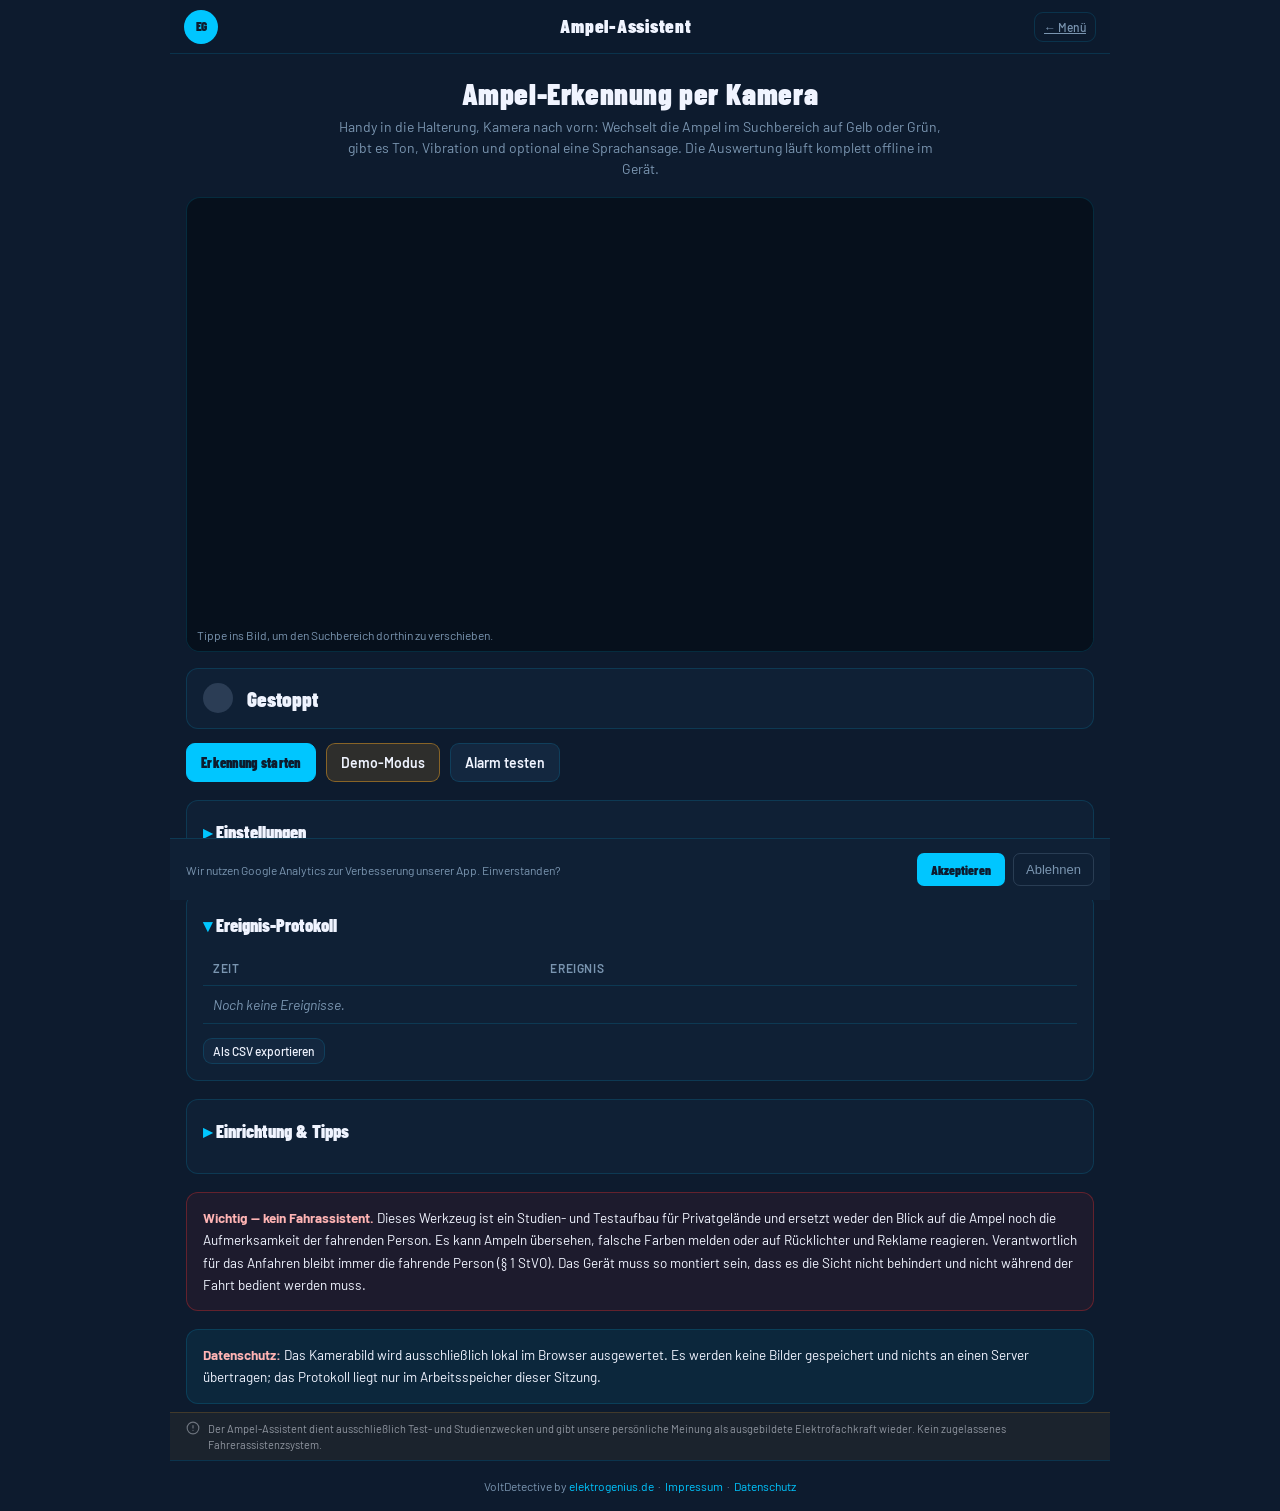
==== ampel.html @ 51a92b8b "Ampel-Assistent: Kamerabasierte Ampelerkennung mit Ton- und Vibrationsalarm Neuer Modus ampel.html: " ====
<!DOCTYPE html>
<html lang="de">
<head>
<meta charset="UTF-8">
<meta name="viewport" content="width=device-width, initial-scale=1.0, viewport-fit=cover">
<meta name="theme-color" content="#0d1b2e">
<meta name="apple-mobile-web-app-capable" content="yes">
<meta name="apple-mobile-web-app-status-bar-style" content="black-translucent">
<title>Ampel-Assistent – VoltDetective</title>
<meta property="og:title" content="Ampel-Assistent – VoltDetective"/>
<meta property="og:description" content="Kamerabasierter Ampel-Assistent: erkennt den Wechsel auf Gelb/Grün und meldet ihn per Ton und Vibration. Studien- und Testwerkzeug von ElektroGenius."/>
<meta property="og:url" content="https://spiel.elektrogenius.de/ampel.html"/>
<meta property="og:type" content="website"/>
<meta property="og:site_name" content="VoltDetective"/>
<meta property="og:locale" content="de_DE"/>
<meta property="og:image" content="https://spiel.elektrogenius.de/icon-512.png"/>
<meta property="og:image:alt" content="VoltDetective – ElektroGenius"/>
<meta name="twitter:card" content="summary"/>
<meta name="twitter:title" content="Ampel-Assistent – VoltDetective"/>
<meta name="twitter:description" content="Kamerabasierter Ampel-Assistent: erkennt den Wechsel auf Gelb/Grün und meldet ihn per Ton und Vibration."/>
<meta name="twitter:image" content="https://spiel.elektrogenius.de/icon-512.png"/>
<meta name="description" content="Kamerabasierter Ampel-Assistent: erkennt den Wechsel auf Gelb/Grün und meldet ihn per Ton und Vibration. Studien- und Testwerkzeug von ElektroGenius.">
<link rel="canonical" href="https://spiel.elektrogenius.de/ampel.html">
<link rel="icon" type="image/png" sizes="32x32" href="favicon-32x32.png">
<link rel="icon" type="image/png" sizes="16x16" href="favicon-16x16.png">
<link rel="apple-touch-icon" href="apple-touch-icon.png">
<link rel="manifest" href="manifest.json">
<link rel="preconnect" href="https://fonts.googleapis.com">
<link rel="preconnect" href="https://fonts.gstatic.com" crossorigin>
<link rel="stylesheet" href="https://fonts.googleapis.com/css2?family=Barlow+Condensed:wght@700;900&family=Barlow:wght@400;500;600&display=swap">
<link rel="stylesheet" href="style.css?v=4">
<style>
  .cam-wrap { position: relative; margin-top: 18px; border: 1px solid var(--border); border-radius: 14px;
              overflow: hidden; background: #06101c; min-height: 180px; }
  .cam-wrap video, .cam-wrap #demo-view { display: block; width: 100%; height: auto; }
  .cam-wrap #overlay { position: absolute; inset: 0; width: 100%; height: 100%; touch-action: manipulation; }
  #flash { position: absolute; inset: 0; opacity: 0; pointer-events: none; transition: opacity .18s; }
  .cam-hint { position: absolute; left: 0; right: 0; bottom: 0; padding: 7px 10px; font-size: 12px;
              color: var(--muted); background: rgba(6,16,28,.75); pointer-events: none; }

  .state-row { display: flex; align-items: center; gap: 14px; flex-wrap: wrap; margin-top: 16px; padding: 14px 16px;
               background: var(--card-bg); border: 1px solid var(--border); border-radius: 12px; }
  #state-dot { width: 30px; height: 30px; border-radius: 50%; background: #2b3d55; flex-shrink: 0; transition: background .15s, box-shadow .15s; }
  #state-text { font-family: 'Barlow Condensed', sans-serif; font-weight: 900; font-size: 21px; white-space: nowrap; }
  #metrics { margin-left: auto; font-size: 12px; color: var(--muted); font-variant-numeric: tabular-nums; text-align: right; }

  .ctrl-row { display: flex; gap: 10px; flex-wrap: wrap; margin-top: 14px; }
  .ctrl-row .btn:disabled { opacity: .4; cursor: default; }
  #err { margin-top: 12px; padding: 11px 14px; border-radius: 10px; font-size: 14px;
         background: rgba(230,48,48,.12); border: 1px solid rgba(230,48,48,.4); color: #ffb4b4; }
  #demo-note { margin-top: 12px; padding: 11px 14px; border-radius: 10px; font-size: 14px;
               background: rgba(245,166,35,.10); border: 1px solid rgba(245,166,35,.35); }

  .panel { margin-top: 18px; background: var(--card-bg); border: 1px solid var(--border); border-radius: 12px; padding: 6px 16px 16px; }
  .panel > summary { cursor: pointer; padding: 12px 0; font-family: 'Barlow Condensed', sans-serif;
                     font-weight: 900; font-size: 18px; list-style: none; }
  .panel > summary::-webkit-details-marker { display: none; }
  .panel > summary::before { content: '▸ '; color: var(--cyan); }
  .panel[open] > summary::before { content: '▾ '; }
  .set { display: grid; grid-template-columns: 1fr auto; gap: 4px 12px; align-items: center;
         padding: 9px 0; border-bottom: 1px solid var(--border); }
  .set:last-child { border-bottom: none; }
  .set label { font-size: 14px; }
  .set .sub { grid-column: 1 / -1; font-size: 12px; color: var(--muted); margin-top: -2px; }
  .set input[type=range] { width: 160px; accent-color: var(--cyan); }
  .set input[type=checkbox] { width: 20px; height: 20px; accent-color: var(--cyan); }
  .set .val { font-size: 12px; color: var(--cyan); min-width: 96px; text-align: right; font-variant-numeric: tabular-nums; }
  .set select { background: var(--card-bg2); border: 1px solid var(--border); color: var(--text);
                border-radius: 8px; padding: 7px 10px; max-width: 190px; }

  .log-table { width: 100%; border-collapse: collapse; font-size: 14px; }
  .log-table th, .log-table td { text-align: left; padding: 8px 10px; border-bottom: 1px solid var(--border); }
  .log-table th { color: var(--muted); font-size: 12px; text-transform: uppercase; letter-spacing: .05em; font-weight: 600; }
  .board-empty { color: var(--muted); font-style: italic; }
  .safety { margin-top: 18px; padding: 14px 16px; border-radius: 12px; font-size: 13.5px; line-height: 1.65;
            background: rgba(230,48,48,.08); border: 1px solid rgba(230,48,48,.35); }
  .safety b { color: #ffb4b4; }
  .howto { margin-top: 18px; }
  .howto li { margin: 6px 0 6px 18px; font-size: 14px; color: var(--muted); }
  .howto li b { color: var(--text); }
</style>
</head>
<body>
<canvas id="eg-particles" style="position:fixed;top:0;left:0;width:100%;height:100%;z-index:0;pointer-events:none;"></canvas>
<div style="position:relative;z-index:1">
<div id="app">

  <header id="header">
    <div class="logo-circle">EG</div>
    <div id="header-title">Ampel-Assistent</div>
    <div class="header-actions"><a class="btn tiny ghost" href="index.html">← Menü</a></div>
  </header>

  <main id="content">
    <div class="intro">
      <h1 class="intro-title">Ampel-Erkennung per Kamera</h1>
      <p class="intro-sub">Handy in die Halterung, Kamera nach vorn: Wechselt die Ampel im Suchbereich auf Gelb oder Grün, gibt es Ton, Vibration und optional eine Sprachansage. Die Auswertung läuft komplett offline im Gerät.</p>
    </div>

    <div class="cam-wrap">
      <video id="cam" playsinline muted autoplay></video>
      <canvas id="demo-view" width="640" height="480" style="display:none"></canvas>
      <canvas id="overlay"></canvas>
      <div id="flash"></div>
      <div class="cam-hint">Tippe ins Bild, um den Suchbereich dorthin zu verschieben.</div>
    </div>

    <div class="state-row">
      <div id="state-dot"></div>
      <div id="state-text">Gestoppt</div>
      <div id="metrics"></div>
    </div>

    <div id="err" style="display:none"></div>
    <div id="demo-note" style="display:none">
      <b>Demo-Modus:</b> Statt des Kamerabilds läuft eine gezeichnete Ampel durch ihre Phasen —
      damit lässt sich die komplette Kette (Erkennung → Ton → Vibration) ohne Auto prüfen.
    </div>

    <div class="ctrl-row">
      <button id="btn-start" class="btn primary">Erkennung starten</button>
      <button id="btn-demo" class="btn accent">Demo-Modus</button>
      <button id="btn-test" class="btn">Alarm testen</button>
    </div>

    <details class="panel">
      <summary>Einstellungen</summary>

      <div class="set">
        <label for="r-sens">Empfindlichkeit</label>
        <span class="val" id="v-sens"></span>
        <input id="r-sens" type="range" min="1" max="5" step="1">
        <div class="sub">Streng = weniger Fehlalarme durch Rücklichter, Reklame und Sonne. Empfindlich = erkennt auch weiter entfernte oder blasse Ampeln.</div>
      </div>

      <div class="set">
        <label for="r-confirm">Bestätigung</label>
        <span class="val" id="v-confirm"></span>
        <input id="r-confirm" type="range" min="1" max="8" step="1">
        <div class="sub">So viele Bilder hintereinander müssen dieselbe Farbe zeigen, bevor gemeldet wird. Höher = träger, aber sicherer.</div>
      </div>

      <div class="set">
        <label for="r-cooldown">Sperrzeit</label>
        <span class="val" id="v-cooldown"></span>
        <input id="r-cooldown" type="range" min="1" max="15" step="1">
        <div class="sub">Mindestabstand zwischen zwei Meldungen.</div>
      </div>

      <div class="set">
        <label for="r-roi">Größe Suchbereich</label>
        <span class="val" id="v-roi"></span>
        <input id="r-roi" type="range" min="0.15" max="1" step="0.05">
        <div class="sub">Klein und auf die Ampelhöhe gelegt = deutlich weniger Fehlalarme.</div>
      </div>

      <div class="set">
        <label for="c-alertAmber">Auch bei Gelb melden</label>
        <input id="c-alertAmber" type="checkbox">
      </div>

      <div class="set">
        <label for="c-requireRedFirst">Grün nur nach vorherigem Rot/Gelb</label>
        <input id="c-requireRedFirst" type="checkbox">
        <div class="sub">Verhindert Dauermeldungen an einer bereits grünen Ampel.</div>
      </div>

      <div class="set">
        <label for="c-sound">Signalton</label>
        <input id="c-sound" type="checkbox">
      </div>

      <div class="set">
        <label for="c-vibrate">Vibration<span id="hint-vibrate" class="sub" style="display:inline"></span></label>
        <input id="c-vibrate" type="checkbox">
      </div>

      <div class="set">
        <label for="c-speech">Sprachansage („Grün“)</label>
        <input id="c-speech" type="checkbox">
      </div>

      <div class="set">
        <label for="c-keepAwake">Bildschirm anlassen</label>
        <input id="c-keepAwake" type="checkbox">
      </div>

      <div class="set">
        <label for="cam-select">Kamera</label>
        <select id="cam-select"></select>
      </div>

      <div class="ctrl-row">
        <button id="btn-reset" class="btn tiny ghost">Auf Standard zurücksetzen</button>
      </div>
    </details>

    <details class="panel" open>
      <summary>Ereignis-Protokoll</summary>
      <table class="log-table">
        <thead><tr><th>Zeit</th><th>Ereignis</th></tr></thead>
        <tbody id="log-body"></tbody>
      </table>
      <div class="ctrl-row">
        <button id="btn-csv" class="btn tiny">Als CSV exportieren</button>
      </div>
    </details>

    <details class="panel">
      <summary>Einrichtung &amp; Tipps</summary>
      <ol class="howto">
        <li><b>Handyhalterung</b> mittig an die Windschutzscheibe, Kamera nach vorn, Sicht nicht verdeckt.</li>
        <li><b>Diese Seite über https öffnen</b> und den Kamerazugriff erlauben (ohne HTTPS blockt der Browser die Kamera).</li>
        <li><b>Suchbereich setzen:</b> ins Bild tippen, wo die Ampeln erscheinen — meist oberes Drittel. Kleiner Bereich = weniger Fehlalarme.</li>
        <li><b>Erst im Stand kalibrieren:</b> Demo-Modus prüfen, dann an einer echten Ampel im Stand testen und die Empfindlichkeit nachziehen.</li>
        <li><b>Gegenlicht vermeiden:</b> tiefstehende Sonne direkt hinter der Ampel ist der häufigste Störfall — dann Empfindlichkeit erhöhen oder Suchbereich enger ziehen.</li>
        <li><b>Als App installieren:</b> im Browsermenü „Zum Startbildschirm hinzufügen“ — läuft dann im Vollbild.</li>
      </ol>
    </details>

    <div class="safety">
      <b>Wichtig — kein Fahrassistent.</b> Dieses Werkzeug ist ein Studien- und Testaufbau für
      Privatgelände und ersetzt weder den Blick auf die Ampel noch die Aufmerksamkeit der fahrenden Person.
      Es kann Ampeln übersehen, falsche Farben melden oder auf Rücklichter und Reklame reagieren.
      Verantwortlich für das Anfahren bleibt immer die fahrende Person (§ 1 StVO). Das Gerät muss so
      montiert sein, dass es die Sicht nicht behindert und nicht während der Fahrt bedient werden muss.
    </div>

    <div class="safety" style="background:rgba(0,198,255,.07);border-color:var(--border)">
      <b>Datenschutz:</b> Das Kamerabild wird ausschließlich lokal im Browser ausgewertet.
      Es werden keine Bilder gespeichert und nichts an einen Server übertragen; das Protokoll
      liegt nur im Arbeitsspeicher dieser Sitzung.
    </div>
  </main>

  <div id="disclaimer-bar">
    <svg width="14" height="14" viewBox="0 0 24 24" fill="none" stroke="currentColor" stroke-width="2" stroke-linecap="round" stroke-linejoin="round" style="flex-shrink:0;opacity:.7"><circle cx="12" cy="12" r="10"/><line x1="12" y1="8" x2="12" y2="12"/><line x1="12" y1="16" x2="12.01" y2="16"/></svg>
    Der Ampel-Assistent dient ausschließlich Test- und Studienzwecken und gibt unsere persönliche Meinung als ausgebildete Elektrofachkraft wieder. Kein zugelassenes Fahrerassistenzsystem.
  </div>

  <footer id="footer">
    VoltDetective by <a href="https://elektrogenius.de" target="_blank" rel="noopener">elektrogenius.de</a>
    &nbsp;·&nbsp; <a href="impressum.html">Impressum</a> &nbsp;·&nbsp; <a href="datenschutz.html">Datenschutz</a>
  </footer>

</div><!-- /#app -->
</div>

<div id="cookie-banner">
  <div id="cookie-text">Wir nutzen Google Analytics zur Verbesserung unserer App. Einverstanden?</div>
  <div id="cookie-actions">
    <button id="cookie-accept">Akzeptieren</button>
    <button id="cookie-reject">Ablehnen</button>
  </div>
</div>

<script>
(function(){
  var consent = localStorage.getItem('eg_analytics');
  function loadGA() {
    if (window._gaLoaded) return;
    window._gaLoaded = true;
    var s = document.createElement('script');
    s.src = 'https://www.googletagmanager.com/gtag/js?id=G-9EYXMP1S7Y';
    s.async = true;
    document.head.appendChild(s);
    window.dataLayer = window.dataLayer || [];
    function gtag(){dataLayer.push(arguments);}
    window.gtag = gtag;
    gtag('js', new Date());
    gtag('config', 'G-9EYXMP1S7Y');
  }
  if (consent === '1') { loadGA(); }
  var banner = document.getElementById('cookie-banner');
  if (consent !== null) { if (banner) banner.remove(); }
  var acc = document.getElementById('cookie-accept');
  var rej = document.getElementById('cookie-reject');
  if (acc) acc.addEventListener('click', function(){ localStorage.setItem('eg_analytics','1'); if (banner) banner.remove(); loadGA(); });
  if (rej) rej.addEventListener('click', function(){ localStorage.setItem('eg_analytics','0'); if (banner) banner.remove(); });
})();
</script>

<script src="js/ampel-detect.js"></script>
<script src="js/ampel.js"></script>

<script src="assets/js/particles.js"></script>
<script>if (window.EGParticles) EGParticles.init(document.getElementById('eg-particles'));</script>
</body>
</html>
---- style.css ----
/* ============================================================================
 * VoltDetective — ElektroGenius Design-System (Navy/Cyan, Barlow)
 * ==========================================================================*/
*, *::before, *::after { box-sizing: border-box; margin: 0; padding: 0; }

:root {
  --navy: #0d1b2e;
  --card-bg: #0f2035;
  --card-bg2: #13273f;
  --cyan: #00c6ff;
  --red: #e63030;
  --orange: #f5a623;
  --ok: #3ddc84;
  --no: #ff5c5c;
  --glow: #ffd34d;
  --text: #f0f4ff;
  --muted: #7a95b0;
  --border: rgba(0,198,255,0.15);
  --radius: 12px;
  --flip: 160ms;
}

html, body {
  min-height: 100%;
  background: var(--navy);
  color: var(--text);
  font-family: 'Barlow', sans-serif;
  font-size: 15px;
  line-height: 1.5;
  -webkit-tap-highlight-color: transparent;
  overflow-x: hidden;
}
body { display: block; }

/* iOS Safari zoomt beim Fokussieren automatisch hinein, sobald ein Eingabefeld
   kleiner als 16px ist. Danach bleibt die Seite vergroessert stehen. */
input, select, textarea { font-size: 16px; }

#app {
  width: 100%;
  max-width: 940px;
  margin: 0 auto;
  min-width: 0;
  /* iOS: 100vh rechnet die Browserleiste mit und schneidet unten ab.
     100dvh folgt der tatsaechlich sichtbaren Hoehe; vh bleibt als Fallback davor. */
  min-height: 100vh;
  min-height: 100dvh;
  display: flex;
  flex-direction: column;
  position: relative;
}

/* ── HEADER ── */
#header {
  position: sticky; top: 0; z-index: 100;
  background: rgba(13,27,46,0.96);
  backdrop-filter: blur(12px);
  border-bottom: 1px solid var(--border);
  /* status-bar-style black-translucent zieht den Inhalt unter die Statusleiste.
     Ohne diese Einrueckung liegt der Header im Homescreen-Modus hinter Notch /
     Dynamic Island. env(...) wirkt nur mit viewport-fit=cover im Viewport-Meta. */
  padding: env(safe-area-inset-top) calc(14px + env(safe-area-inset-right))
           0 calc(14px + env(safe-area-inset-left));
  height: calc(54px + env(safe-area-inset-top));
  display: flex; align-items: center; gap: 10px;
}
.logo-circle {
  width: 34px; height: 34px; background: var(--cyan); border-radius: 50%;
  display: flex; align-items: center; justify-content: center;
  font-family: 'Barlow Condensed', sans-serif; font-weight: 900; font-size: 13px;
  color: var(--navy); flex-shrink: 0; letter-spacing: -0.5px;
}
#header-title {
  flex: 1; font-family: 'Barlow Condensed', sans-serif; font-weight: 900;
  font-size: 19px; letter-spacing: 0.04em; text-align: center;
}
.header-actions { display: flex; align-items: center; gap: 6px; flex-shrink: 0; }
.icon-btn {
  width: 34px; height: 34px; border: none; background: transparent; color: var(--muted);
  display: flex; align-items: center; justify-content: center; border-radius: 8px; cursor: pointer;
  transition: color .2s, background .2s;
}
.icon-btn:hover { color: var(--cyan); background: rgba(0,198,255,0.08); }

/* ── INTRO ── */
#content { flex: 1; padding: 18px 16px 8px; }
.intro { text-align: center; margin: 6px 0 18px; }
.intro-title {
  font-family: 'Barlow Condensed', sans-serif; font-weight: 900; font-size: 30px;
  letter-spacing: 0.02em; line-height: 1.05;
}
.intro-sub { color: var(--muted); font-size: 14px; max-width: 620px; margin: 6px auto 0; }

/* ── SVG-Icons ── */
.ic { width: 18px; height: 18px; flex-shrink: 0; }

/* ── Buttons ── */
.btn {
  display: inline-flex; align-items: center; justify-content: center; gap: 7px;
  background: var(--card-bg2); color: var(--text);
  border: 1px solid var(--border); border-radius: 9px;
  padding: 10px 14px; font-family: 'Barlow', sans-serif; font-size: 14px; font-weight: 600;
  cursor: pointer; transition: border-color .15s, background .15s, transform .05s;
}
.btn:hover { border-color: var(--cyan); }
.btn:active { transform: translateY(1px); }
.btn .ic { width: 16px; height: 16px; }
.btn.primary { background: var(--cyan); color: var(--navy); border-color: var(--cyan);
  font-family: 'Barlow Condensed', sans-serif; font-weight: 900; letter-spacing: .02em; }
.btn.primary:hover { background: #2ad0ff; }
.btn.accent { background: rgba(245,166,35,0.14); border-color: rgba(245,166,35,0.45); }
.btn.accent:hover { border-color: var(--orange); }
.btn.ghost { background: transparent; color: var(--muted); }
.btn.tiny { padding: 5px 9px; font-size: 12px; font-weight: 500; }
.btn.tiny .ic { width: 13px; height: 13px; }

/* ── Karten-Container ── */
.card { background: var(--card-bg); border: 1px solid var(--border); border-radius: var(--radius); }

/* ── Kontrollleiste ── */
.ctrlbar { display: flex; align-items: center; gap: 12px; margin-bottom: 14px; flex-wrap: wrap; }
.status { display: inline-flex; align-items: center; gap: 8px; color: var(--muted); font-size: 14px; }
.status .ic { color: var(--cyan); }
.status.solved { color: var(--ok); }
.status.solved .ic { color: var(--ok); }
.ctrlbar .btn.primary { margin-left: auto; }

/* ── Layout ── */
.layout { display: grid; grid-template-columns: 1fr 300px; gap: 16px; align-items: start; }
@media (max-width: 820px) { .layout { grid-template-columns: 1fr; } }

/* ── Raum ── */
.room { padding: 18px; }
.ceiling { display: flex; flex-direction: column; gap: 20px; }
.group-title { color: var(--muted); font-size: 12px; font-weight: 600; margin-bottom: 12px;
  text-transform: uppercase; letter-spacing: .07em; }
.lamp-row { display: flex; gap: 18px; }
.lamp-row.wrap { flex-wrap: wrap; }

/* ── Lampe ── */
.lamp { display: flex; flex-direction: column; align-items: center; gap: 8px; width: 92px; }
.bulb {
  position: relative; width: 54px; height: 54px; border-radius: 50%;
  background: #16273d; border: 2px solid #294764; display: grid; place-items: center;
  transition: background 40ms ease, border-color 40ms ease, box-shadow 40ms ease; /* Reaktion < 50 ms */
}
.bulb .glow {
  position: absolute; inset: -6px; border-radius: 50%; opacity: 0;
  background: radial-gradient(circle, var(--glow), transparent 68%);
  transition: opacity 40ms ease;
}
.bulb .filament { width: 20px; height: 20px; border-radius: 50%; border: 2px solid #33506e; transition: all 40ms ease; }
.lamp.lit .bulb { background: #ffe9a6; border-color: #ffcf5a; box-shadow: 0 0 22px 6px rgba(255,211,77,.5); }
.lamp.lit .glow { opacity: .9; }
.lamp.lit .filament { border-color: #d98a00; background: var(--glow); }
.lamp-label { font-size: 12px; color: var(--muted); text-align: center; }

/* ── Wand: Sicherung + Schalter ── */
.wall { margin-top: 22px; display: flex; gap: 14px; flex-wrap: wrap;
  padding-top: 18px; border-top: 1px dashed var(--border); }
.device { background: var(--card-bg2); border: 1px solid var(--border); border-radius: 11px;
  padding: 13px; min-width: 148px; text-align: center; }
.device-title { display: inline-flex; align-items: center; gap: 6px; font-size: 13px; font-weight: 600; margin-bottom: 10px; }
.device-title .ic { color: var(--cyan); width: 15px; height: 15px; }
.fuse-box .device-title .ic { color: var(--orange); }
.device-sub { font-size: 11px; color: var(--muted); margin-top: 8px; }
.plate { display: flex; gap: 10px; justify-content: center; }
.plate.series { padding: 6px; border: 1px dashed var(--border); border-radius: 10px; }

/* ── Wippe / Rocker mit Kipp-Animation ── */
.rocker {
  position: relative; width: 46px; height: 68px; border-radius: 8px;
  background: #0b1420; border: 1px solid var(--border); cursor: pointer;
  display: flex; flex-direction: column; align-items: center; padding-top: 6px; gap: 6px;
}
.rocker .knob {
  width: 34px; height: 25px; border-radius: 5px; background: #3a5474;
  transform: translateY(28px) rotateX(35deg); transform-origin: bottom;
  transition: transform var(--flip) cubic-bezier(.34,1.56,.64,1), background 120ms ease;
}
.rocker.on .knob { transform: translateY(0) rotateX(-18deg); background: var(--cyan); }
.rocker.big { width: 58px; height: 82px; }
.rocker.big .knob { width: 42px; height: 30px; }
.rocker.big.on .knob { background: var(--orange); }
.rk-label { font-size: 10px; color: var(--muted); }

/* ── Diagnose-Panel ── */
.panel { padding: 16px; }
.panel-title { display: flex; align-items: center; gap: 8px; margin-bottom: 6px; font-size: 16px; }
.panel-title .ic { color: var(--cyan); width: 18px; height: 18px; }
.muted { color: var(--muted); font-size: 13px; }
.diag-list { list-style: none; margin: 12px 0; display: flex; flex-direction: column; gap: 8px; }
.diag-list li { display: flex; align-items: center; gap: 8px; padding: 9px 11px; border-radius: 8px;
  font-size: 13px; background: var(--card-bg2); border: 1px solid var(--border); }
.diag-list li .ic { width: 15px; height: 15px; flex-shrink: 0; }
.diag-list li.good { border-color: rgba(61,220,132,.4); }
.diag-list li.good .ic { color: var(--ok); }
.diag-list li.bad { border-color: rgba(255,92,92,.4); }
.diag-list li.bad .ic { color: var(--no); }
.diag-list li.empty { color: var(--muted); font-style: italic; }
.hint { display: flex; align-items: flex-start; gap: 8px; margin-top: 12px; padding: 11px; border-radius: 8px;
  background: rgba(0,198,255,0.07); border: 1px solid rgba(0,198,255,0.22); font-size: 13px; }
.hint .ic { color: var(--cyan); width: 16px; height: 16px; margin-top: 1px; }

/* ── Detail-Overlay ── */
.overlay { position: fixed; inset: 0; background: rgba(5,10,18,.74); backdrop-filter: blur(3px);
  display: grid; place-items: center; padding: 18px; z-index: 300; }
.overlay.hidden { display: none; }
.modal { width: min(540px, 100%); max-height: 90vh; overflow: auto; padding: 20px; background: var(--card-bg); }
.card-head { display: flex; align-items: center; justify-content: space-between; margin-bottom: 4px; }
.card-head h2 { display: flex; align-items: center; gap: 8px; font-family: 'Barlow Condensed', sans-serif;
  font-weight: 900; font-size: 21px; }
.card-head h2 .ic { color: var(--cyan); }
.tools { display: grid; grid-template-columns: 1fr 1fr; gap: 10px; margin: 14px 0; }
.tool-btn { justify-content: flex-start; text-align: left; }
.tool-btn .ic { color: var(--cyan); }
.readout { background: #0a121e; border: 1px solid var(--border); border-radius: 8px; padding: 14px;
  min-height: 54px; font-size: 14px; font-family: ui-monospace, 'Cascadia Code', monospace; }
.readout b.ok, b.ok { color: var(--ok); }
.readout b.no, b.no { color: var(--no); }
.warn { color: var(--orange); }
.diagnose { margin-top: 18px; }
.diagnose h3 { font-size: 15px; margin-bottom: 10px; }
.diag-btns { display: grid; grid-template-columns: repeat(auto-fit, minmax(150px, 1fr)); gap: 8px; }
.diag-btns .btn { justify-content: flex-start; text-align: left; }
.btn.wide { width: 100%; margin-top: 8px; }
.diag-list li .loc { color: var(--muted); font-size: 11px; font-weight: 400; }
.feedback:empty { display: none; }
.feedback { margin-top: 14px; }
.fb { display: flex; align-items: flex-start; gap: 9px; padding: 12px; border-radius: 8px; font-size: 14px; }
.fb .ic { width: 18px; height: 18px; margin-top: 1px; flex-shrink: 0; }
.ok-fb { background: rgba(61,220,132,.12); border: 1px solid rgba(61,220,132,.4); }
.ok-fb .ic { color: var(--ok); }
.bad-fb { background: rgba(255,92,92,.12); border: 1px solid rgba(255,92,92,.4); }
.bad-fb .ic { color: var(--no); }

/* ── DISCLAIMER / FOOTER / COOKIE ── */
#disclaimer-bar { display: flex; align-items: flex-start; gap: 8px; padding: 8px 16px;
  background: rgba(245,166,35,0.06); border-top: 1px solid rgba(245,166,35,0.18);
  font-size: 11px; color: rgba(240,244,255,0.55); line-height: 1.45; }
#footer { padding: 16px calc(14px + env(safe-area-inset-right))
  calc(16px + env(safe-area-inset-bottom)) calc(14px + env(safe-area-inset-left));
  text-align: center; font-size: 12px; color: var(--muted);
  border-top: 1px solid var(--border); }
#footer a { color: var(--cyan); text-decoration: none; }
#footer a:hover { text-decoration: underline; }
#cookie-banner { position: fixed; bottom: 0; left: 50%; transform: translateX(-50%);
  width: 100%; max-width: 940px; background: var(--card-bg); border-top: 1px solid var(--border);
  padding: 14px 16px calc(14px + env(safe-area-inset-bottom)); z-index: 400;
  display: flex; align-items: center; gap: 12px; flex-wrap: wrap; }
#cookie-text { flex: 1; font-size: 12px; color: var(--muted); min-width: 180px; }
#cookie-actions { display: flex; gap: 8px; flex-shrink: 0; }
#cookie-accept { background: var(--cyan); color: var(--navy); border: none; border-radius: 7px;
  padding: 8px 14px; font-family: 'Barlow Condensed', sans-serif; font-weight: 900; font-size: 13px; cursor: pointer; }
#cookie-reject { background: transparent; color: var(--muted); border: 1px solid rgba(122,149,176,0.25);
  border-radius: 7px; padding: 8px 12px; font-size: 13px; cursor: pointer; }
#cookie-reject:hover { color: var(--text); }

/* ── Mobile ── */
@media (max-width: 480px) {
  .intro-title { font-size: 25px; }
  .tools { grid-template-columns: 1fr; }
  .lamp { width: 76px; }
  .bulb { width: 48px; height: 48px; }
  .btn { min-height: 44px; }
  .device { flex: 1; min-width: 130px; }
}
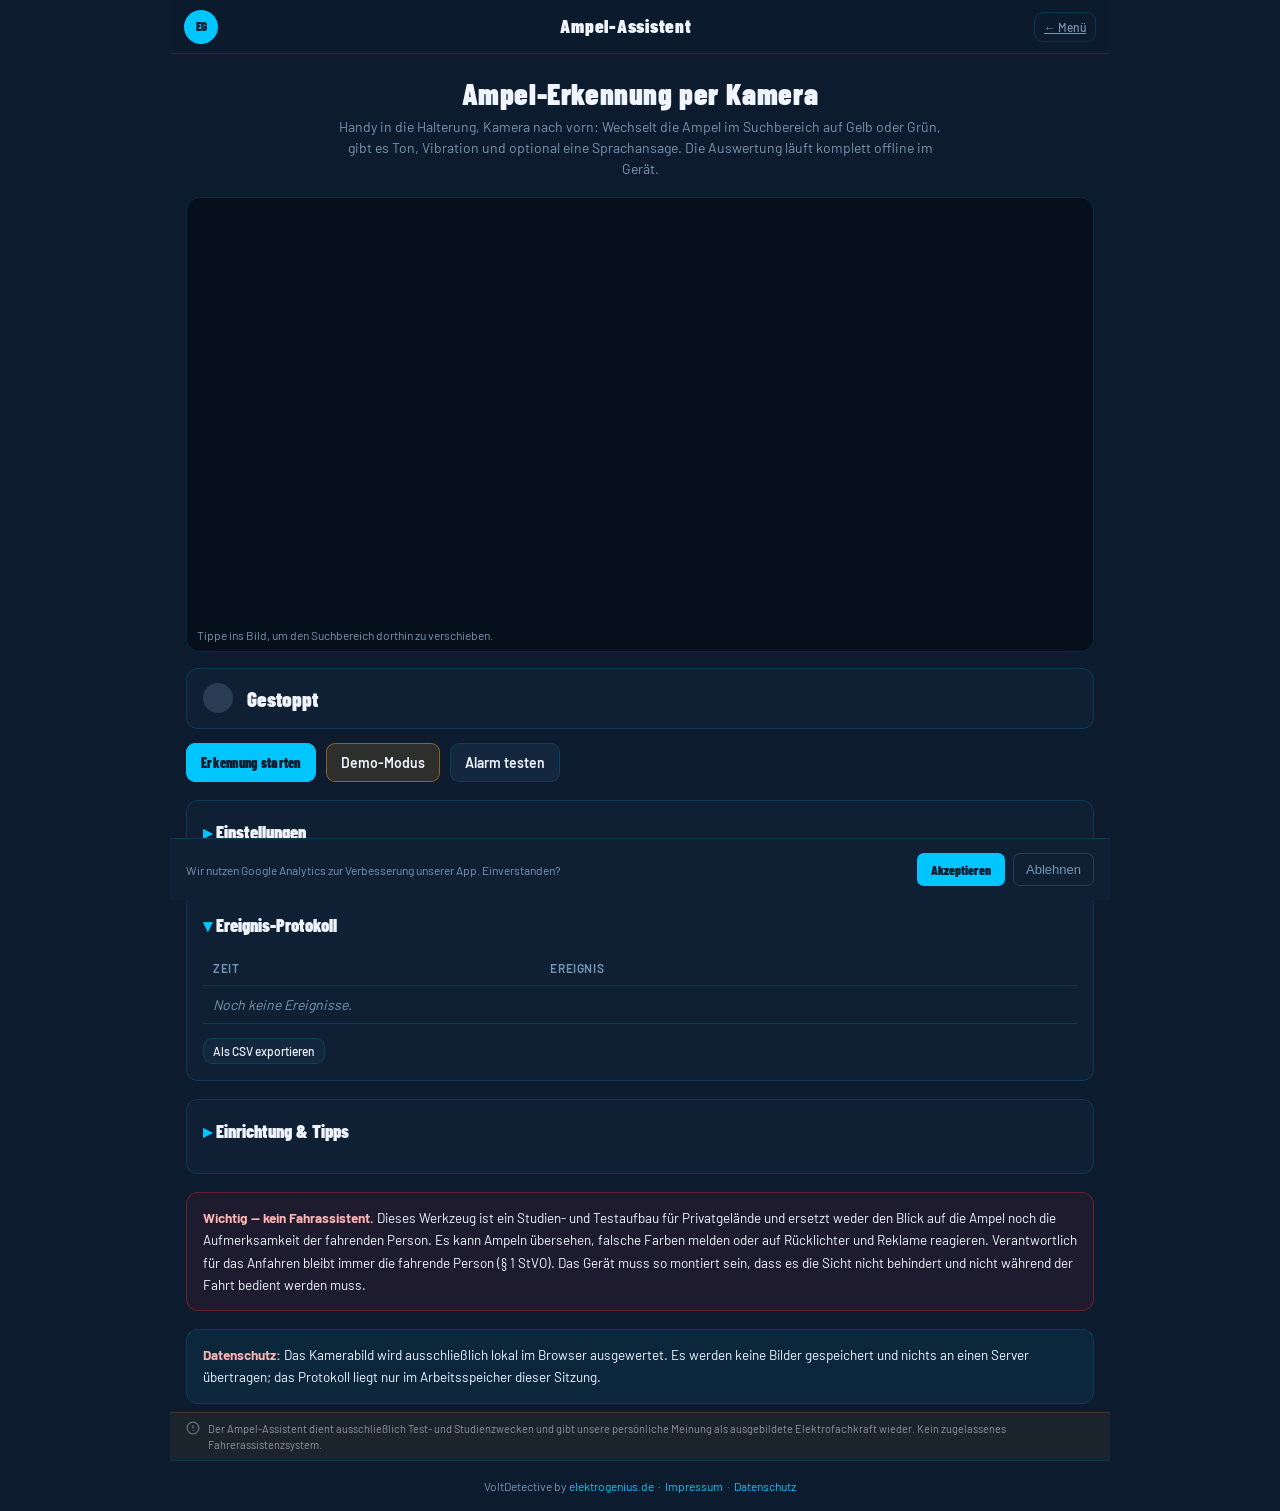
==== commit 38837514: "Schriften lokal statt Google Fonts" ====
--- a/ampel.html
+++ b/ampel.html
@@ -25,9 +25,7 @@
 <link rel="icon" type="image/png" sizes="16x16" href="favicon-16x16.png">
 <link rel="apple-touch-icon" href="apple-touch-icon.png">
 <link rel="manifest" href="manifest.json">
-<link rel="preconnect" href="https://fonts.googleapis.com">
-<link rel="preconnect" href="https://fonts.gstatic.com" crossorigin>
-<link rel="stylesheet" href="https://fonts.googleapis.com/css2?family=Barlow+Condensed:wght@700;900&family=Barlow:wght@400;500;600&display=swap">
+<link rel="stylesheet" href="assets/fonts/fonts.css?v=1">
 <link rel="stylesheet" href="style.css?v=4">
 <style>
   .cam-wrap { position: relative; margin-top: 18px; border: 1px solid var(--border); border-radius: 14px;
--- a/assets/fonts/fonts.css
+++ b/assets/fonts/fonts.css
@@ -0,0 +1,73 @@
+/* Lokal gehostete Schriften (SIL Open Font License), kein Abruf bei Google. Erzeugt per C:/dev/_tools/fonts_lokal.py */
+@font-face {
+  font-family: 'Barlow Condensed';
+  font-style: normal;
+  font-weight: 400;
+  font-display: swap;
+  src: url(barlow-condensed-400-latin.woff2) format('woff2');
+  unicode-range: U+0000-00FF, U+0131, U+0152-0153, U+02BB-02BC, U+02C6, U+02DA, U+02DC, U+0304, U+0308, U+0329, U+2000-206F, U+20AC, U+2122, U+2191, U+2193, U+2212, U+2215, U+FEFF, U+FFFD;
+}
+@font-face {
+  font-family: 'Barlow Condensed';
+  font-style: normal;
+  font-weight: 600;
+  font-display: swap;
+  src: url(barlow-condensed-600-latin.woff2) format('woff2');
+  unicode-range: U+0000-00FF, U+0131, U+0152-0153, U+02BB-02BC, U+02C6, U+02DA, U+02DC, U+0304, U+0308, U+0329, U+2000-206F, U+20AC, U+2122, U+2191, U+2193, U+2212, U+2215, U+FEFF, U+FFFD;
+}
+@font-face {
+  font-family: 'Barlow Condensed';
+  font-style: normal;
+  font-weight: 700;
+  font-display: swap;
+  src: url(barlow-condensed-700-latin.woff2) format('woff2');
+  unicode-range: U+0000-00FF, U+0131, U+0152-0153, U+02BB-02BC, U+02C6, U+02DA, U+02DC, U+0304, U+0308, U+0329, U+2000-206F, U+20AC, U+2122, U+2191, U+2193, U+2212, U+2215, U+FEFF, U+FFFD;
+}
+@font-face {
+  font-family: 'Barlow Condensed';
+  font-style: normal;
+  font-weight: 800;
+  font-display: swap;
+  src: url(barlow-condensed-800-latin.woff2) format('woff2');
+  unicode-range: U+0000-00FF, U+0131, U+0152-0153, U+02BB-02BC, U+02C6, U+02DA, U+02DC, U+0304, U+0308, U+0329, U+2000-206F, U+20AC, U+2122, U+2191, U+2193, U+2212, U+2215, U+FEFF, U+FFFD;
+}
+@font-face {
+  font-family: 'Barlow Condensed';
+  font-style: normal;
+  font-weight: 900;
+  font-display: swap;
+  src: url(barlow-condensed-900-latin.woff2) format('woff2');
+  unicode-range: U+0000-00FF, U+0131, U+0152-0153, U+02BB-02BC, U+02C6, U+02DA, U+02DC, U+0304, U+0308, U+0329, U+2000-206F, U+20AC, U+2122, U+2191, U+2193, U+2212, U+2215, U+FEFF, U+FFFD;
+}
+@font-face {
+  font-family: 'Barlow';
+  font-style: normal;
+  font-weight: 400;
+  font-display: swap;
+  src: url(barlow-400-latin.woff2) format('woff2');
+  unicode-range: U+0000-00FF, U+0131, U+0152-0153, U+02BB-02BC, U+02C6, U+02DA, U+02DC, U+0304, U+0308, U+0329, U+2000-206F, U+20AC, U+2122, U+2191, U+2193, U+2212, U+2215, U+FEFF, U+FFFD;
+}
+@font-face {
+  font-family: 'Barlow';
+  font-style: normal;
+  font-weight: 500;
+  font-display: swap;
+  src: url(barlow-500-latin.woff2) format('woff2');
+  unicode-range: U+0000-00FF, U+0131, U+0152-0153, U+02BB-02BC, U+02C6, U+02DA, U+02DC, U+0304, U+0308, U+0329, U+2000-206F, U+20AC, U+2122, U+2191, U+2193, U+2212, U+2215, U+FEFF, U+FFFD;
+}
+@font-face {
+  font-family: 'Barlow';
+  font-style: normal;
+  font-weight: 600;
+  font-display: swap;
+  src: url(barlow-600-latin.woff2) format('woff2');
+  unicode-range: U+0000-00FF, U+0131, U+0152-0153, U+02BB-02BC, U+02C6, U+02DA, U+02DC, U+0304, U+0308, U+0329, U+2000-206F, U+20AC, U+2122, U+2191, U+2193, U+2212, U+2215, U+FEFF, U+FFFD;
+}
+@font-face {
+  font-family: 'Barlow';
+  font-style: normal;
+  font-weight: 700;
+  font-display: swap;
+  src: url(barlow-700-latin.woff2) format('woff2');
+  unicode-range: U+0000-00FF, U+0131, U+0152-0153, U+02BB-02BC, U+02C6, U+02DA, U+02DC, U+0304, U+0308, U+0329, U+2000-206F, U+20AC, U+2122, U+2191, U+2193, U+2212, U+2215, U+FEFF, U+FFFD;
+}
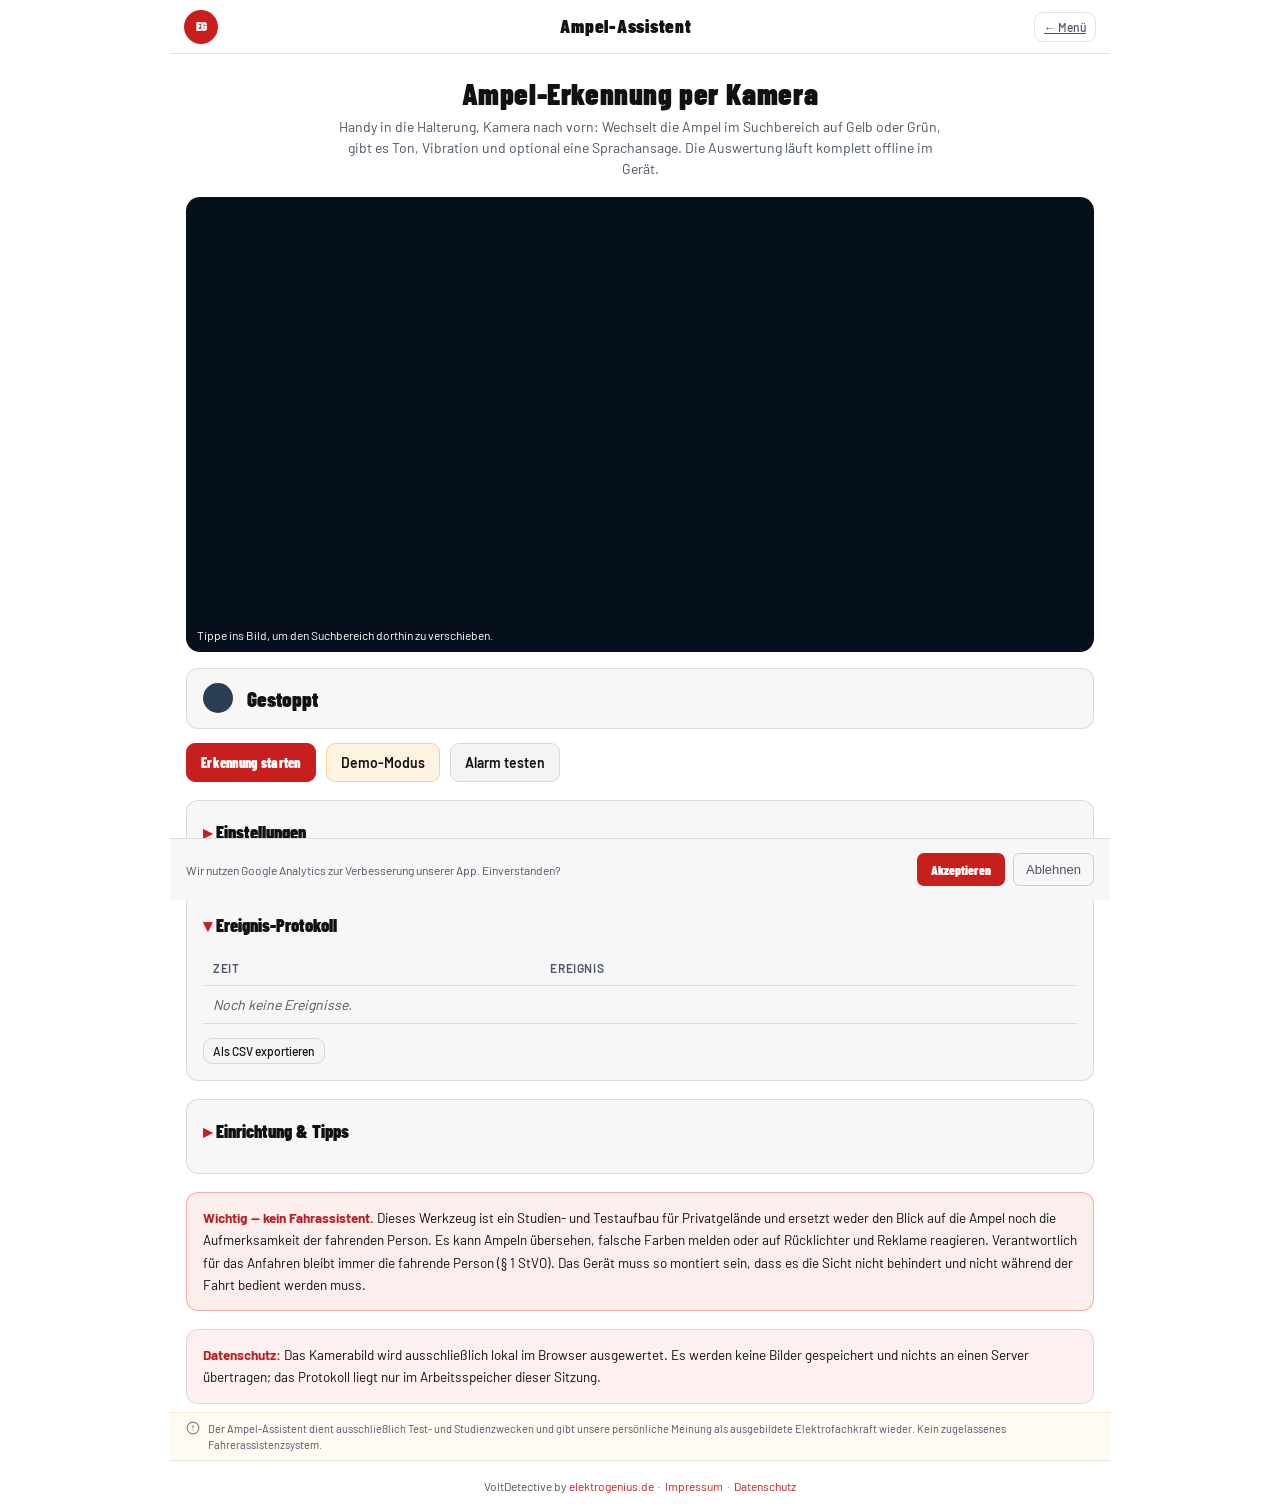
==== commit e9f7d65d: "Design auf Weiß und Rot umgestellt wie Hauptseite und VoltBase" ====
--- a/ampel.html
+++ b/ampel.html
@@ -3,7 +3,7 @@
 <head>
 <meta charset="UTF-8">
 <meta name="viewport" content="width=device-width, initial-scale=1.0, viewport-fit=cover">
-<meta name="theme-color" content="#0d1b2e">
+<meta name="theme-color" content="#ffffff">
 <meta name="apple-mobile-web-app-capable" content="yes">
 <meta name="apple-mobile-web-app-status-bar-style" content="black-translucent">
 <title>Ampel-Assistent – VoltDetective</title>
@@ -26,7 +26,7 @@
 <link rel="apple-touch-icon" href="apple-touch-icon.png">
 <link rel="manifest" href="manifest.json">
 <link rel="stylesheet" href="assets/fonts/fonts.css?v=1">
-<link rel="stylesheet" href="style.css?v=4">
+<link rel="stylesheet" href="style.css?v=5">
 <style>
   .cam-wrap { position: relative; margin-top: 18px; border: 1px solid var(--border); border-radius: 14px;
               overflow: hidden; background: #06101c; min-height: 180px; }
@@ -34,7 +34,7 @@
   .cam-wrap #overlay { position: absolute; inset: 0; width: 100%; height: 100%; touch-action: manipulation; }
   #flash { position: absolute; inset: 0; opacity: 0; pointer-events: none; transition: opacity .18s; }
   .cam-hint { position: absolute; left: 0; right: 0; bottom: 0; padding: 7px 10px; font-size: 12px;
-              color: var(--muted); background: rgba(6,16,28,.75); pointer-events: none; }
+              color: #ffffff; background: rgba(6,16,28,.75); pointer-events: none; }
 
   .state-row { display: flex; align-items: center; gap: 14px; flex-wrap: wrap; margin-top: 16px; padding: 14px 16px;
                background: var(--card-bg); border: 1px solid var(--border); border-radius: 12px; }
@@ -72,7 +72,7 @@
   .board-empty { color: var(--muted); font-style: italic; }
   .safety { margin-top: 18px; padding: 14px 16px; border-radius: 12px; font-size: 13.5px; line-height: 1.65;
             background: rgba(230,48,48,.08); border: 1px solid rgba(230,48,48,.35); }
-  .safety b { color: #ffb4b4; }
+  .safety b { color: #b91c1c; }
   .howto { margin-top: 18px; }
   .howto li { margin: 6px 0 6px 18px; font-size: 14px; color: var(--muted); }
   .howto li b { color: var(--text); }
@@ -224,7 +224,7 @@
       montiert sein, dass es die Sicht nicht behindert und nicht während der Fahrt bedient werden muss.
     </div>
 
-    <div class="safety" style="background:rgba(0,198,255,.07);border-color:var(--border)">
+    <div class="safety" style="background:rgba(230,48,48,.07);border-color:var(--border)">
       <b>Datenschutz:</b> Das Kamerabild wird ausschließlich lokal im Browser ausgewertet.
       Es werden keine Bilder gespeichert und nichts an einen Server übertragen; das Protokoll
       liegt nur im Arbeitsspeicher dieser Sitzung.
--- a/style.css
+++ b/style.css
@@ -4,18 +4,18 @@
 *, *::before, *::after { box-sizing: border-box; margin: 0; padding: 0; }
 
 :root {
-  --navy: #0d1b2e;
-  --card-bg: #0f2035;
-  --card-bg2: #13273f;
-  --cyan: #00c6ff;
+  --navy: #ffffff;
+  --card-bg: #f7f7f8;
+  --card-bg2: #f3f4f6;
+  --cyan: #c81e1e;
   --red: #e63030;
-  --orange: #f5a623;
-  --ok: #3ddc84;
-  --no: #ff5c5c;
+  --orange: #b45309;
+  --ok: #15803d;
+  --no: #dc2626;
   --glow: #ffd34d;
-  --text: #f0f4ff;
-  --muted: #7a95b0;
-  --border: rgba(0,198,255,0.15);
+  --text: #111111;
+  --muted: #4b5563;
+  --border: rgba(17,17,17,0.12);
   --radius: 12px;
   --flip: 160ms;
 }
@@ -53,7 +53,7 @@
 /* ── HEADER ── */
 #header {
   position: sticky; top: 0; z-index: 100;
-  background: rgba(13,27,46,0.96);
+  background: rgba(255,255,255,0.96);
   backdrop-filter: blur(12px);
   border-bottom: 1px solid var(--border);
   /* status-bar-style black-translucent zieht den Inhalt unter die Statusleiste.
@@ -80,7 +80,7 @@
   display: flex; align-items: center; justify-content: center; border-radius: 8px; cursor: pointer;
   transition: color .2s, background .2s;
 }
-.icon-btn:hover { color: var(--cyan); background: rgba(0,198,255,0.08); }
+.icon-btn:hover { color: var(--cyan); background: rgba(230,48,48,0.08); }
 
 /* ── INTRO ── */
 #content { flex: 1; padding: 18px 16px 8px; }
@@ -107,7 +107,7 @@
 .btn .ic { width: 16px; height: 16px; }
 .btn.primary { background: var(--cyan); color: var(--navy); border-color: var(--cyan);
   font-family: 'Barlow Condensed', sans-serif; font-weight: 900; letter-spacing: .02em; }
-.btn.primary:hover { background: #2ad0ff; }
+.btn.primary:hover { background: #b91c1c; }
 .btn.accent { background: rgba(245,166,35,0.14); border-color: rgba(245,166,35,0.45); }
 .btn.accent:hover { border-color: var(--orange); }
 .btn.ghost { background: transparent; color: var(--muted); }
@@ -141,7 +141,7 @@
 .lamp { display: flex; flex-direction: column; align-items: center; gap: 8px; width: 92px; }
 .bulb {
   position: relative; width: 54px; height: 54px; border-radius: 50%;
-  background: #16273d; border: 2px solid #294764; display: grid; place-items: center;
+  background: #e5e7eb; border: 2px solid #9ca3af; display: grid; place-items: center;
   transition: background 40ms ease, border-color 40ms ease, box-shadow 40ms ease; /* Reaktion < 50 ms */
 }
 .bulb .glow {
@@ -170,7 +170,7 @@
 /* ── Wippe / Rocker mit Kipp-Animation ── */
 .rocker {
   position: relative; width: 46px; height: 68px; border-radius: 8px;
-  background: #0b1420; border: 1px solid var(--border); cursor: pointer;
+  background: #ffffff; border: 1px solid #9ca3af; cursor: pointer;
   display: flex; flex-direction: column; align-items: center; padding-top: 6px; gap: 6px;
 }
 .rocker .knob {
@@ -199,7 +199,7 @@
 .diag-list li.bad .ic { color: var(--no); }
 .diag-list li.empty { color: var(--muted); font-style: italic; }
 .hint { display: flex; align-items: flex-start; gap: 8px; margin-top: 12px; padding: 11px; border-radius: 8px;
-  background: rgba(0,198,255,0.07); border: 1px solid rgba(0,198,255,0.22); font-size: 13px; }
+  background: rgba(230,48,48,0.07); border: 1px solid rgba(230,48,48,0.22); font-size: 13px; }
 .hint .ic { color: var(--cyan); width: 16px; height: 16px; margin-top: 1px; }
 
 /* ── Detail-Overlay ── */
@@ -214,7 +214,7 @@
 .tools { display: grid; grid-template-columns: 1fr 1fr; gap: 10px; margin: 14px 0; }
 .tool-btn { justify-content: flex-start; text-align: left; }
 .tool-btn .ic { color: var(--cyan); }
-.readout { background: #0a121e; border: 1px solid var(--border); border-radius: 8px; padding: 14px;
+.readout { background: #f3f4f6; border: 1px solid var(--border); border-radius: 8px; padding: 14px;
   min-height: 54px; font-size: 14px; font-family: ui-monospace, 'Cascadia Code', monospace; }
 .readout b.ok, b.ok { color: var(--ok); }
 .readout b.no, b.no { color: var(--no); }
@@ -237,7 +237,7 @@
 /* ── DISCLAIMER / FOOTER / COOKIE ── */
 #disclaimer-bar { display: flex; align-items: flex-start; gap: 8px; padding: 8px 16px;
   background: rgba(245,166,35,0.06); border-top: 1px solid rgba(245,166,35,0.18);
-  font-size: 11px; color: rgba(240,244,255,0.55); line-height: 1.45; }
+  font-size: 11px; color: #4b5563; line-height: 1.45; }
 #footer { padding: 16px calc(14px + env(safe-area-inset-right))
   calc(16px + env(safe-area-inset-bottom)) calc(14px + env(safe-area-inset-left));
   text-align: center; font-size: 12px; color: var(--muted);
@@ -252,7 +252,7 @@
 #cookie-actions { display: flex; gap: 8px; flex-shrink: 0; }
 #cookie-accept { background: var(--cyan); color: var(--navy); border: none; border-radius: 7px;
   padding: 8px 14px; font-family: 'Barlow Condensed', sans-serif; font-weight: 900; font-size: 13px; cursor: pointer; }
-#cookie-reject { background: transparent; color: var(--muted); border: 1px solid rgba(122,149,176,0.25);
+#cookie-reject { background: transparent; color: var(--muted); border: 1px solid rgba(75,85,99,0.25);
   border-radius: 7px; padding: 8px 12px; font-size: 13px; cursor: pointer; }
 #cookie-reject:hover { color: var(--text); }
 
